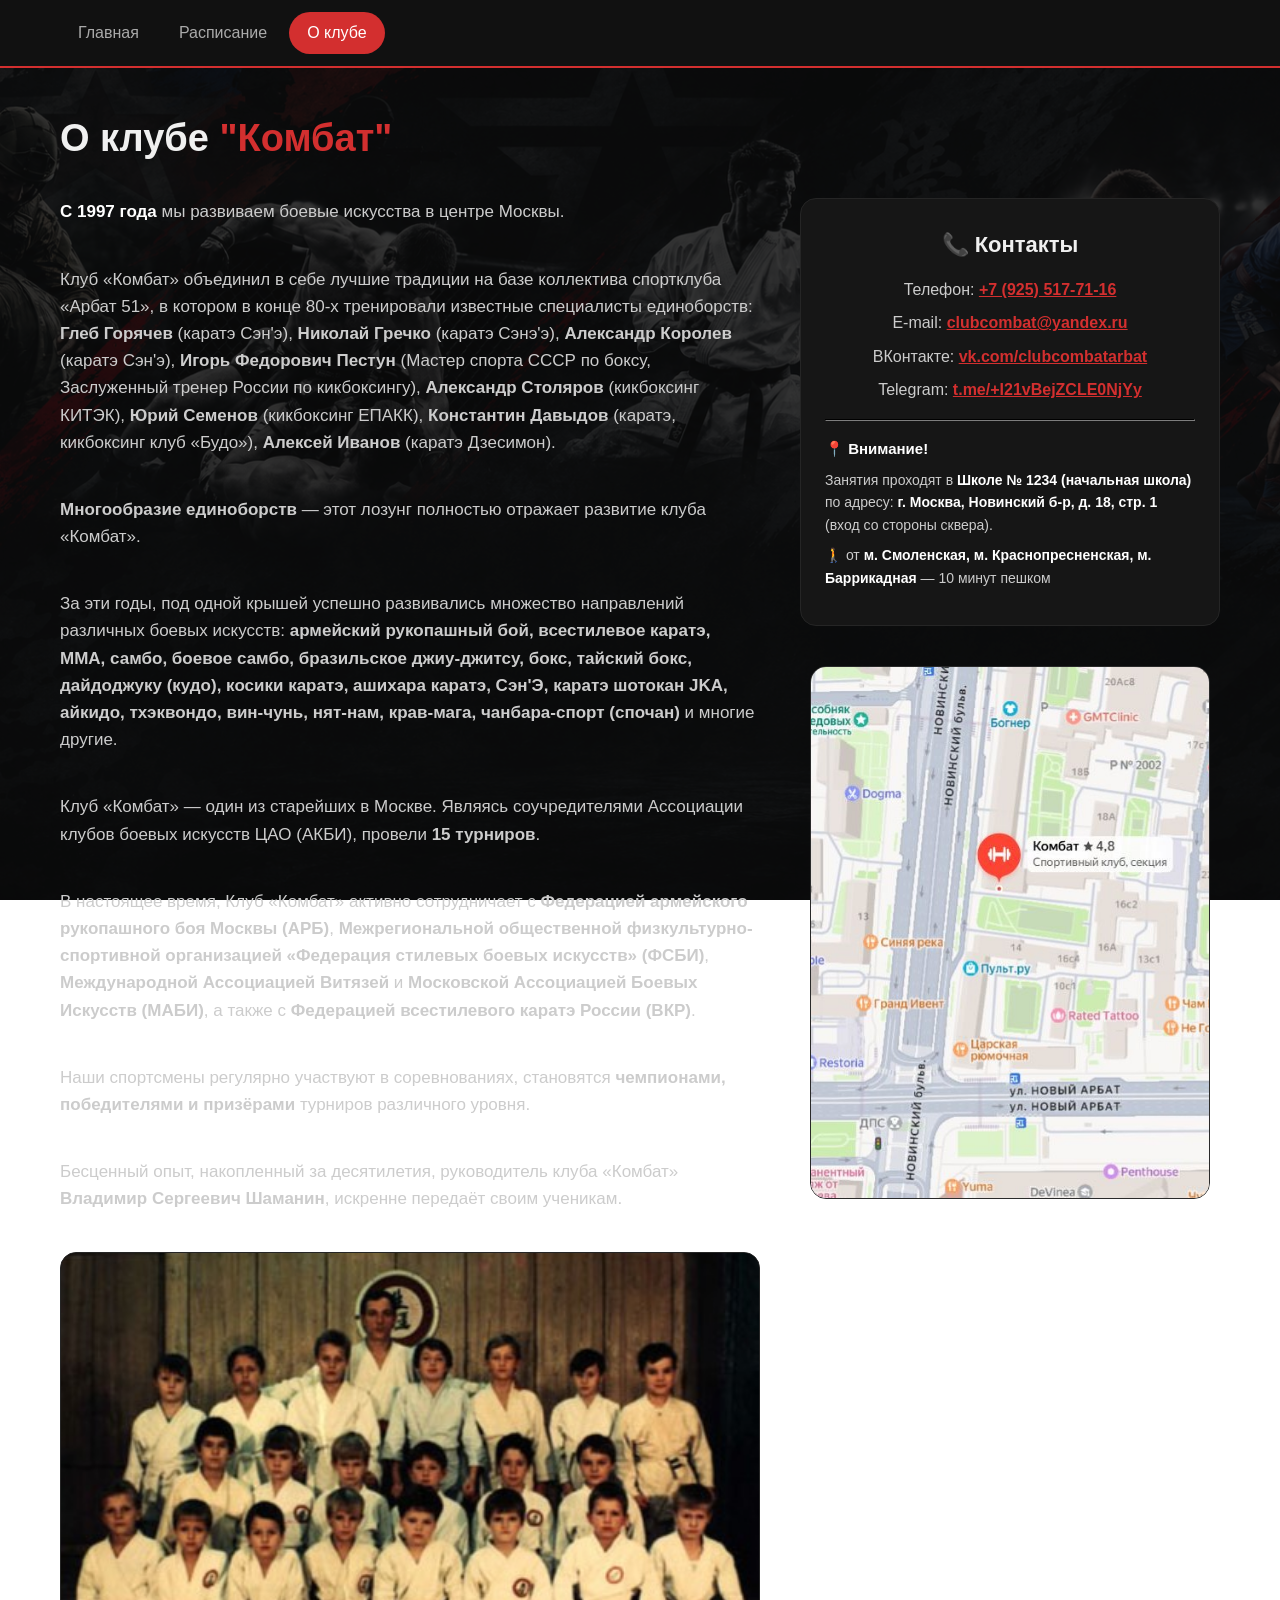
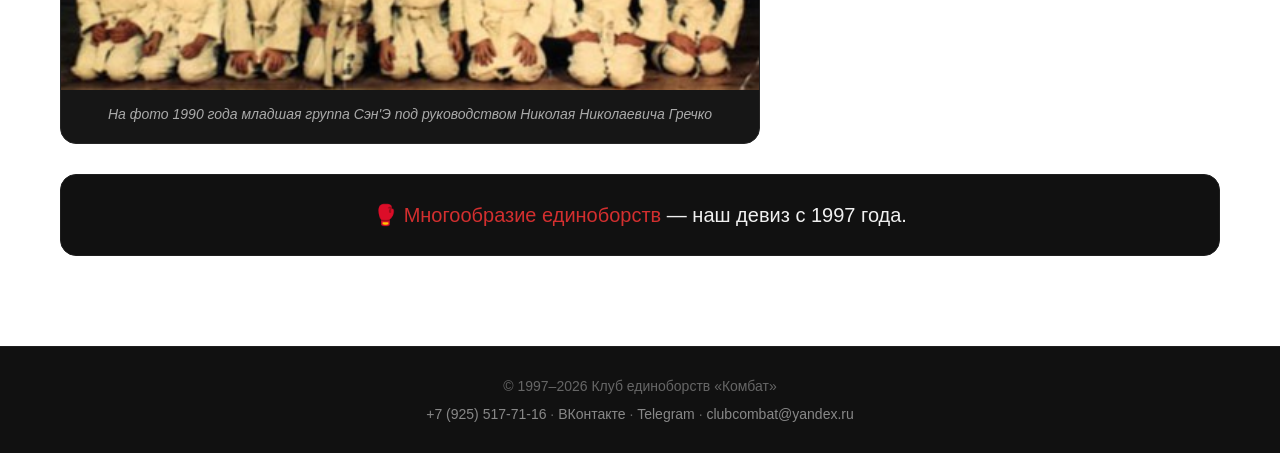
==== about.html @ ad3bdd37 "Update about.html" ====
<!DOCTYPE html>
<html lang="ru">
<head>
    <meta charset="UTF-8" />
    <meta name="viewport" content="width=device-width, initial-scale=1.0" />
    <title>История и традиции клуба единоборств «Комбат» — с 1997 года в центре Москвы</title>
    <meta name="description" content="Клуб единоборств Комбат основан в 1997 году. История, традиции, достижения, тренеры. Более 30 лет опыта в подготовке спортсменов по АРБ, ММА, каратэ. Руководитель — Шаманин Владимир Сергеевич." />
    <meta name="robots" content="index, follow" />
    <link rel="canonical" href="https://clubcombat.ru/about.html" />
    <link rel="icon" href="favicon.ico" type="image/x-icon" />
    <link rel="stylesheet" href="style.css" />
</head>
<body>

    <header>
        <div class="container header-inner">
            <nav class="nav">
                <a class="nav-link" href="index.html">Главная</a>
                <a class="nav-link" href="schedule.html">Расписание</a>
                <a class="nav-link active" href="about.html">О клубе</a>
            </nav>
        </div>
    </header>

    <main>

        <section class="page active" id="page-about">
            <div class="container">
                <h1 class="section-title">О клубе <span>"Комбат"</span></h1>

                <div class="about-grid">

                    <div class="about-left">
                        <p><strong style="color:#fff;">С 1997 года</strong> мы развиваем боевые искусства в центре Москвы.</p>
                        <p>Клуб «Комбат» объединил в себе лучшие традиции на базе коллектива спортклуба «Арбат 51», в котором в конце 80-х тренировали известные специалисты единоборств: <strong>Глеб Горячев</strong> (каратэ Сэн'э), <strong>Николай Гречко</strong> (каратэ Сэнэ'э), <strong>Александр Королев</strong> (каратэ Сэн'э), <strong>Игорь Федорович Пестун</strong> (Мастер спорта СССР по боксу, Заслуженный тренер России по кикбоксингу), <strong>Александр Столяров</strong> (кикбоксинг КИТЭК), <strong>Юрий Семенов</strong> (кикбоксинг ЕПАКК), <strong>Константин Давыдов</strong> (каратэ, кикбоксинг клуб «Будо»), <strong>Алексей Иванов</strong> (каратэ Дзесимон).</p>
                        <p><strong>Многообразие единоборств</strong> — этот лозунг полностью отражает развитие клуба «Комбат».</p>
                        <p>За эти годы, под одной крышей успешно развивались множество направлений различных боевых искусств: <strong>армейский рукопашный бой, всестилевое каратэ, ММА, самбо, боевое самбо, бразильское джиу-джитсу, бокс, тайский бокс, дайдоджуку (кудо), косики каратэ, ашихара каратэ, Сэн'Э, каратэ шотокан JKA, айкидо, тхэквондо, вин-чунь, нят-нам, крав-мага, чанбара-спорт (спочан)</strong> и многие другие.</p>
                        <p>Клуб «Комбат» — один из старейших в Москве. Являясь соучредителями Ассоциации клубов боевых искусств ЦАО (АКБИ), провели <strong>15 турниров</strong>.</p>
                        <p>В настоящее время, Клуб «Комбат» активно сотрудничает с <strong>Федерацией армейского рукопашного боя Москвы (АРБ)</strong>, <strong>Межрегиональной общественной физкультурно-спортивной организацией «Федерация стилевых боевых искусств» (ФСБИ)</strong>, <strong>Международной Ассоциацией Витязей</strong> и <strong>Московской Ассоциацией Боевых Искусств (МАБИ)</strong>, а также с <strong>Федерацией всестилевого каратэ России (ВКР)</strong>.</p>
                        <p>Наши спортсмены регулярно участвуют в соревнованиях, становятся <strong>чемпионами, победителями и призёрами</strong> турниров различного уровня.</p>
                        <p class="last-line">Бесценный опыт, накопленный за десятилетия, руководитель клуба «Комбат» <strong>Владимир Сергеевич Шаманин</strong>, искренне передаёт своим ученикам.</p>

                        <div class="about-photo-card">
                            <div class="card-image">
                                <img src="sannay.jpg" alt="Младшая группа Сэн'Э под руководством Николая Гречко, 1990 год" width="800" height="500" loading="lazy" />
                            </div>
                            <div class="card-content">
                                <div class="photo-caption">На фото 1990 года младшая группа Сэн'Э под руководством Николая Николаевича Гречко</div>
                            </div>
                        </div>
                    </div>

                    <div class="about-right">
                        <div class="contacts-box">
                            <h3 style="font-size:22px;">📞 Контакты</h3>
                            <p style="margin-top:14px;">Телефон: <strong><a href="tel:+79255177116">+7 (925) 517-71-16</a></strong></p>
                            <p>E-mail: <strong><a href="mailto:clubcombat@yandex.ru">clubcombat@yandex.ru</a></strong></p>
                            <p>ВКонтакте: <strong><a href="https://vk.com/clubcombatarbat" target="_blank" rel="noopener noreferrer">vk.com/clubcombatarbat</a></strong></p>
                            <p>Telegram: <strong><a href="https://t.me/+I21vBejZCLE0NjYy" target="_blank" rel="noopener noreferrer">t.me/+I21vBejZCLE0NjYy</a></strong></p>
                            <hr style="border-color:var(--border-light); margin:16px 0;" />
                            <div class="address-text">
                                <p><span class="label">📍 Внимание!</span></p>
                                <p>Занятия проходят в <strong>Школе № 1234 (начальная школа)</strong> по адресу: <strong>г. Москва, Новинский б-р, д. 18, стр. 1</strong> (вход со стороны сквера).</p>
                                <p>🚶 от <strong>м. Смоленская, м. Краснопресненская, м. Баррикадная</strong> — 10 минут пешком</p>
                            </div>
                        </div>
                        <a href="https://yandex.ru/maps/org/kombat/23954044215" target="_blank" rel="noopener" class="map-container">
                            <img src="map.jpg" alt="Карта расположения клуба Комбат на Новинском бульваре, Москва" width="300" height="400" loading="lazy" />
                        </a>
                    </div>

                </div>

                <div class="tagline">
                    <p>🥊 <span>Многообразие единоборств</span> — наш девиз с 1997 года.</p>
                </div>

            </div>
        </section>

    </main>

    <footer class="footer">
        <div class="container">
            <p>© 1997–2026 Клуб единоборств «Комбат»</p>
            <p style="margin-top:6px;">
                <a href="tel:+79255177116">+7 (925) 517-71-16</a> ·
                <a href="https://vk.com/clubcombatarbat" target="_blank" rel="noopener noreferrer">ВКонтакте</a> ·
                <a href="https://t.me/+I21vBejZCLE0NjYy" target="_blank" rel="noopener noreferrer">Telegram</a> ·
                <a href="mailto:clubcombat@yandex.ru">clubcombat@yandex.ru</a>
            </p>
        </div>
    </footer>

</body>
</html>
---- style.css ----
* {
    margin: 0;
    padding: 0;
    box-sizing: border-box;
}
:root {
    --bg-primary: #0b0b0b;
    --bg-secondary: #111;
    --bg-card: #161616;
    --bg-card-hover: #1e1e1e;
    --accent: #d32f2f;
    --accent-hover: #b71c1c;
    --text-primary: #f0f0f0;
    --text-secondary: #aaa;
    --text-muted: #666;
    --border: #252525;
    --border-light: #2a2a2a;
    --radius: 16px;
    --transition: 0.3s ease;
}
html {
    scroll-behavior: smooth;
}
body {
    font-family: -apple-system, BlinkMacSystemFont, 'Segoe UI', Roboto, Oxygen, Ubuntu, sans-serif;
    background-image: url('background.png');
    background-size: cover;
    background-position: center;
    background-attachment: fixed;
    background-repeat: no-repeat;
    color: var(--text-primary);
    line-height: 1.6;
    min-height: 100vh;
    font-size: 16px;
    position: relative;
}
body::before {
    content: '';
    position: fixed;
    top: 0;
    left: 0;
    width: 100%;
    height: 100%;
    background: rgba(11, 11, 11, 0.82);
    z-index: -1;
}
a {
    color: inherit;
    text-decoration: none;
}
img {
    max-width: 100%;
    height: auto;
    display: block;
}
.container {
    max-width: 1200px;
    margin: 0 auto;
    padding: 0 20px;
}

header {
    background: var(--bg-secondary);
    border-bottom: 2px solid var(--accent);
    padding: 12px 0;
    position: sticky;
    top: 0;
    z-index: 100;
}
.header-inner {
    display: flex;
    justify-content: flex-start;
    align-items: center;
    flex-wrap: wrap;
    gap: 12px;
}
.nav {
    display: flex;
    flex-wrap: wrap;
    gap: 4px;
    width: 100%;
}
.nav-link {
    display: inline-block;
    background: transparent;
    border: none;
    color: var(--text-secondary);
    font-size: 16px;
    font-weight: 500;
    padding: 8px 18px;
    cursor: pointer;
    border-radius: 30px;
    transition: var(--transition);
    font-family: inherit;
    text-decoration: none;
}
.nav-link:hover {
    color: #fff;
    background: var(--bg-card-hover);
}
.nav-link.active {
    color: #fff;
    background: var(--accent);
}

.page {
    display: block;
    padding: 40px 0 60px;
}
.section-title {
    font-size: 38px;
    font-weight: 700;
    margin-bottom: 30px;
}
.section-title span {
    color: var(--accent);
}

.btn {
    display: inline-block;
    background: var(--accent);
    color: #fff;
    padding: 14px 38px;
    border-radius: 40px;
    font-weight: 700;
    font-size: 17px;
    border: none;
    cursor: pointer;
    transition: var(--transition);
    font-family: inherit;
    text-align: center;
    text-decoration: none;
}
.btn:hover {
    background: var(--accent-hover);
    transform: scale(1.03);
}
.btn-outline {
    background: transparent;
    border: 2px solid var(--accent);
}
.btn-outline:hover {
    background: var(--accent);
}

.info-block {
    background: var(--bg-card);
    border-radius: var(--radius);
    padding: 28px 24px;
    border: 1px solid var(--border);
    margin: 24px 0;
}

.contacts-box {
    background: var(--bg-card);
    padding: 28px 24px;
    border-radius: var(--radius);
    border: 1px solid var(--border);
    text-align: center;
}
.contacts-box p {
    margin: 8px 0;
    color: #ccc;
}
.contacts-box strong {
    color: #fff;
}
.contacts-box a {
    color: var(--accent);
    text-decoration: underline;
    transition: var(--transition);
}
.contacts-box a:hover {
    color: #fff;
}

.address-text {
    text-align: left;
    color: #888;
    font-size: 14px;
    line-height: 1.6;
    margin-top: 6px;
}
.address-text strong {
    color: #fff;
}
.address-text .label {
    font-size: 15px;
    font-weight: 600;
    color: #fff;
}

.map-container {
    width: 100%;
    aspect-ratio: 3 / 4;
    max-width: 400px;
    border-radius: var(--radius);
    overflow: hidden;
    border: 1px solid var(--border-light);
    margin: 16px auto 8px;
    cursor: pointer;
    transition: var(--transition);
    display: block;
}
.map-container:hover {
    border-color: var(--accent);
    transform: scale(1.02);
}
.map-container img {
    width: 100%;
    height: 100%;
    object-fit: cover;
    display: block;
}

.footer {
    background: var(--bg-secondary);
    padding: 28px 0;
    margin-top: 30px;
    border-top: 1px solid #1e1e1e;
    text-align: center;
    color: var(--text-muted);
    font-size: 14px;
}
.footer a {
    color: #888;
    transition: var(--transition);
}
.footer a:hover {
    color: #fff;
}

/* ГЛАВНАЯ */
.hero-grid {
    display: flex;
    flex-wrap: wrap;
    align-items: center;
    gap: 40px;
    padding: 20px 0;
}
.hero-text {
    flex: 1 1 380px;
}
.hero-logo {
    max-width: 456px;
    margin-bottom: 16px;
}
.hero-logo img {
    width: 100%;
    height: auto;
    object-fit: contain;
}
.hero-text h1 {
    font-size: 48px;
    font-weight: 800;
    line-height: 1.2;
}
.hero-text h1 span {
    color: var(--accent);
}
.hero-text .subtitle {
    font-size: 19px;
    color: var(--text-secondary);
    margin: 18px 0 28px;
}
.hero-text .phone-large {
    font-size: 28px;
    font-weight: 900;
    margin-top: 0;
}
.hero-text .phone-large a {
    color: #fff;
    transition: var(--transition);
}
.hero-text .phone-large a:hover {
    color: var(--accent);
}
.hero-text .btn-group {
    margin-top: 20px;
}
.hero-text .btn-group .btn {
    margin-right: 12px;
}

.hero-map {
    flex: 1 1 300px;
    max-width: 420px;
    padding: 0;
    margin: 0;
}
.map-image {
    width: 100%;
    aspect-ratio: 3 / 4;
    border-radius: 20px;
    overflow: hidden;
    border: 2px solid var(--border-light);
    cursor: pointer;
    transition: var(--transition);
    background: var(--bg-card);
    display: block;
}
.map-image:hover {
    border-color: var(--accent);
    transform: scale(1.02);
}
.map-image img {
    width: 100%;
    height: 100%;
    object-fit: cover;
    display: block;
}
.address-block {
    margin-top: 16px;
    padding: 16px 18px;
    background: #1a1a1a;
    border-radius: 12px;
    border: 1px solid var(--border-light);
}
.address-block p {
    color: var(--text-secondary);
    font-size: 14px;
}
.address-block strong {
    color: #fff;
}
.address-block .label {
    font-weight: 600;
    color: #fff;
    font-size: 15px;
}

/* НАПРАВЛЕНИЯ */
.directions-grid {
    display: grid;
    grid-template-columns: repeat(4, 1fr);
    gap: 20px;
    margin: 30px 0;
}
.direction-card {
    background: var(--bg-card);
    border-radius: var(--radius);
    border: 1px solid var(--border);
    overflow: hidden;
    transition: var(--transition);
    cursor: pointer;
    text-decoration: none;
    color: inherit;
    display: block;
}
.direction-card:hover {
    border-color: var(--accent);
    transform: translateY(-4px);
}
.direction-card .card-image {
    height: 150px;
    overflow: hidden;
    background: #1e1e1e;
}
.direction-card .card-image img {
    width: 100%;
    height: 100%;
    object-fit: cover;
    transition: var(--transition);
}
.direction-card:hover .card-image img {
    transform: scale(1.05);
}
.direction-card .card-content {
    padding: 14px 16px 18px;
    text-align: center;
}
.direction-card .card-content .logo-img {
    width: 60px;
    height: 60px;
    object-fit: contain;
    margin: 0 auto 10px;
}
.direction-card .card-content h3 {
    font-size: 18px;
    margin-bottom: 6px;
}
.direction-card .card-content p {
    color: var(--text-secondary);
    font-size: 13px;
    line-height: 1.5;
}

/* ТРЕНЕР */
.trainer-card {
    background: var(--bg-card);
    border-radius: var(--radius);
    border: 1px solid var(--border);
    padding: 36px 28px;
    text-align: center;
    max-width: 900px;
    margin: 30px auto 0;
    transition: var(--transition);
}
.trainer-card:hover {
    border-color: var(--accent);
    transform: translateY(-4px);
}
.trainer-card .trainer-photo-square {
    width: 280px;
    height: 210px;
    margin: 0 auto 16px;
    overflow: hidden;
    border-radius: 8px;
}
.trainer-card .trainer-photo-square img {
    width: 100%;
    height: 100%;
    object-fit: contain;
    display: block;
}
.trainer-card h3 {
    font-size: 28px;
    margin-bottom: 4px;
}
.trainer-card .title {
    color: var(--accent);
    font-weight: 600;
    font-size: 17px;
    margin-bottom: 14px;
}
.trainer-card .desc {
    color: #ccc;
    font-size: 16px;
    line-height: 1.8;
    max-width: 700px;
    margin: 0 auto;
}
.trainer-card .desc strong {
    color: #fff;
}

/* РАСПИСАНИЕ */
.schedule-header {
    display: flex;
    flex-wrap: wrap;
    align-items: baseline;
    justify-content: space-between;
    gap: 10px 20px;
    margin-bottom: 30px;
}
.schedule-header .section-title {
    margin-bottom: 0;
}
.schedule-phone {
    font-size: 38px;
    font-weight: 900;
    color: #fff;
    letter-spacing: 1px;
    white-space: nowrap;
}
.schedule-phone a {
    color: #fff;
    transition: var(--transition);
}
.schedule-phone a:hover {
    color: var(--accent);
}
.schedule-table-wrap {
    overflow-x: auto;
    padding: 8px 0;
    background: transparent;
    border: none;
}
.schedule-table {
    width: 100%;
    border-collapse: collapse;
    color: #ddd;
    font-size: 18px;
    min-width: 500px;
}
.schedule-table th {
    text-align: left;
    padding: 14px 10px;
    border-bottom: 2px solid var(--border-light);
    color: #888;
    font-weight: 700;
    font-size: 18px;
}
.schedule-table td {
    padding: 14px 10px;
    border-bottom: 1px solid #1e1e1e;
    font-size: 17px;
}
.schedule-table tr:hover td {
    background: var(--bg-card);
}
.schedule-table .group-name {
    font-size: 19px;
    font-weight: 700;
    color: #fff;
}
.schedule-table .group-sub {
    color: #888;
    font-size: 15px;
    font-weight: 400;
}
.code-btn {
    display: inline-block;
    background: var(--accent);
    color: #fff;
    font-weight: 700;
    font-size: 17px;
    padding: 8px 20px;
    border-radius: 30px;
    transition: var(--transition);
    letter-spacing: 0.5px;
    border: none;
    cursor: pointer;
    text-decoration: none;
    box-shadow: 0 2px 8px rgba(211, 47, 47, 0.3);
}
.code-btn:hover {
    background: var(--accent-hover);
    transform: scale(1.05);
    box-shadow: 0 4px 14px rgba(211, 47, 47, 0.5);
}

.price-block {
    background: var(--bg-card);
    border-radius: var(--radius);
    padding: 20px 24px;
    border: 1px solid var(--border);
    margin-top: 24px;
}
.price-block h3 {
    font-size: 20px;
    margin-bottom: 10px;
    color: #fff;
}
.price-block .price-item {
    font-size: 16px;
    color: #ccc;
    padding: 3px 0;
}
.price-block .price-item strong {
    color: #fff;
    font-size: 17px;
}

.schedule-map-contacts {
    display: grid;
    grid-template-columns: 1fr 1fr;
    gap: 24px;
    margin-top: 24px;
}

/* О КЛУБЕ */
.about-grid {
    display: flex;
    flex-wrap: wrap;
    align-items: flex-start;
    gap: 40px;
    padding: 0;
    margin: 0;
}
.about-left {
    flex: 1.8 1 340px;
    min-width: 0;
    display: flex;
    flex-direction: column;
    gap: 24px;
}
.about-left p {
    color: #ccc;
    font-size: 17px;
    margin-bottom: 16px;
}
.about-left .last-line {
    color: #ccc;
    font-size: 17px;
}

.about-photo-card {
    background: var(--bg-card);
    border-radius: var(--radius);
    border: 1px solid var(--border);
    overflow: hidden;
    transition: var(--transition);
    max-width: 100%;
}
.about-photo-card:hover {
    border-color: var(--accent);
    transform: translateY(-4px);
}
.about-photo-card .card-image {
    width: 100%;
    aspect-ratio: 16 / 10;
    overflow: hidden;
    background: #1e1e1e;
}
.about-photo-card .card-image img {
    width: 100%;
    height: 100%;
    object-fit: cover;
    transition: var(--transition);
}
.about-photo-card:hover .card-image img {
    transform: scale(1.03);
}
.about-photo-card .card-content {
    padding: 14px 16px 18px;
    text-align: center;
}
.about-photo-card .card-content .photo-caption {
    color: var(--text-secondary);
    font-size: 14px;
    line-height: 1.5;
    font-style: italic;
}

.about-right {
    flex: 1 1 300px;
    max-width: 420px;
    min-width: 0;
    display: flex;
    flex-direction: column;
    gap: 24px;
}

.tagline {
    background: var(--bg-secondary);
    border-radius: var(--radius);
    padding: 24px;
    text-align: center;
    border: 1px solid #1e1e1e;
    margin-top: 30px;
}
.tagline p {
    font-size: 20px;
}
.tagline span {
    color: var(--accent);
}

/* АДАПТИВ */
@media (max-width: 992px) {
    .directions-grid {
        grid-template-columns: repeat(2, 1fr);
    }
}
@media (max-width: 768px) {
    .hero-text h1 {
        font-size: 32px;
    }
    .hero-text .subtitle {
        font-size: 16px;
    }
    .hero-text .phone-large {
        font-size: 22px;
    }
    .section-title {
        font-size: 28px;
    }
    .hero-map {
        max-width: 340px;
        margin: 0 auto;
    }
    .btn-outline {
        margin-left: 0;
    }
    .schedule-header {
        flex-direction: column;
        align-items: center;
        text-align: center;
    }
    .schedule-phone {
        font-size: 26px;
        white-space: normal;
    }
    .schedule-table {
        font-size: 15px;
        min-width: 400px;
    }
    .schedule-table th {
        font-size: 15px;
        padding: 10px 6px;
    }
    .schedule-table td {
        font-size: 14px;
        padding: 10px 6px;
    }
    .schedule-table .group-name {
        font-size: 16px;
    }
    .code-btn {
        font-size: 14px;
        padding: 6px 14px;
    }
    .schedule-map-contacts {
        grid-template-columns: 1fr;
    }
    .about-grid {
        flex-direction: column;
        gap: 20px;
    }
    .about-left {
        flex: 1 1 100%;
        max-width: 100%;
    }
    .about-right {
        max-width: 100%;
        width: 100%;
    }
    .about-photo-card .card-image {
        aspect-ratio: 4 / 3;
    }
}
@media (max-width: 480px) {
    .nav-link {
        font-size: 13px;
        padding: 6px 12px;
    }
    .hero-text h1 {
        font-size: 26px;
    }
    .hero-text .subtitle {
        font-size: 14px;
    }
    .hero-text .phone-large {
        font-size: 18px;
    }
    .section-title {
        font-size: 24px;
    }
    .directions-grid {
        grid-template-columns: 1fr;
    }
    .direction-card .card-image {
        height: 160px;
    }
    .btn {
        padding: 12px 28px;
        font-size: 15px;
    }
    .btn-group {
        display: flex;
        flex-wrap: wrap;
        gap: 10px;
    }
    .btn-group .btn {
        margin-right: 0;
        flex: 1 1 100%;
    }
    .schedule-phone {
        font-size: 22px;
    }
    .schedule-table {
        font-size: 13px;
        min-width: 320px;
    }
    .schedule-table th {
        font-size: 13px;
        padding: 8px 4px;
    }
    .schedule-table td {
        font-size: 12px;
        padding: 8px 4px;
    }
    .schedule-table .group-name {
        font-size: 14px;
    }
    .code-btn {
        font-size: 12px;
        padding: 4px 10px;
    }
    .price-block .price-item {
        font-size: 14px;
    }
    .price-block .price-item strong {
        font-size: 15px;
    }
    .about-left p {
        font-size: 15px;
    }
    .about-photo-card .card-image {
        aspect-ratio: 3 / 2;
    }
}
@media (max-width: 360px) {
    .nav-link {
        font-size: 11px;
        padding: 4px 8px;
    }
    .hero-text h1 {
        font-size: 22px;
    }
}
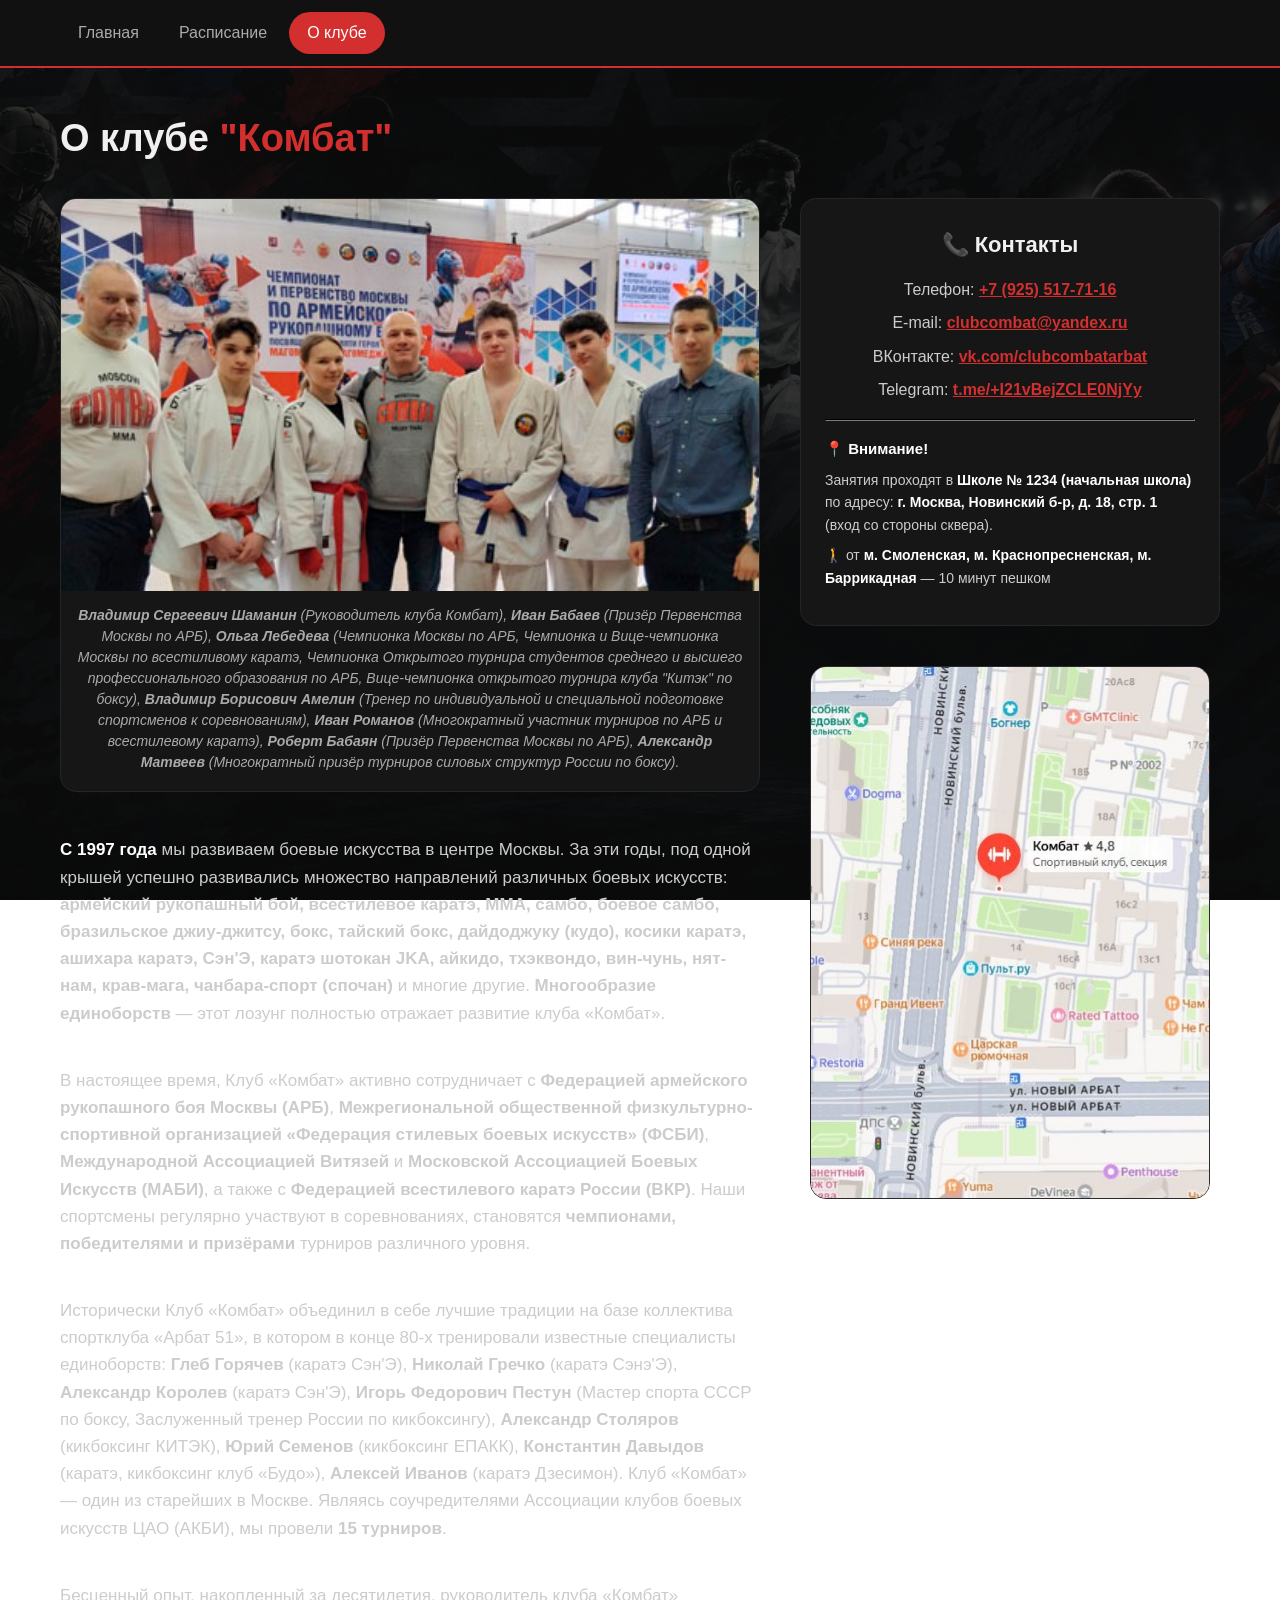
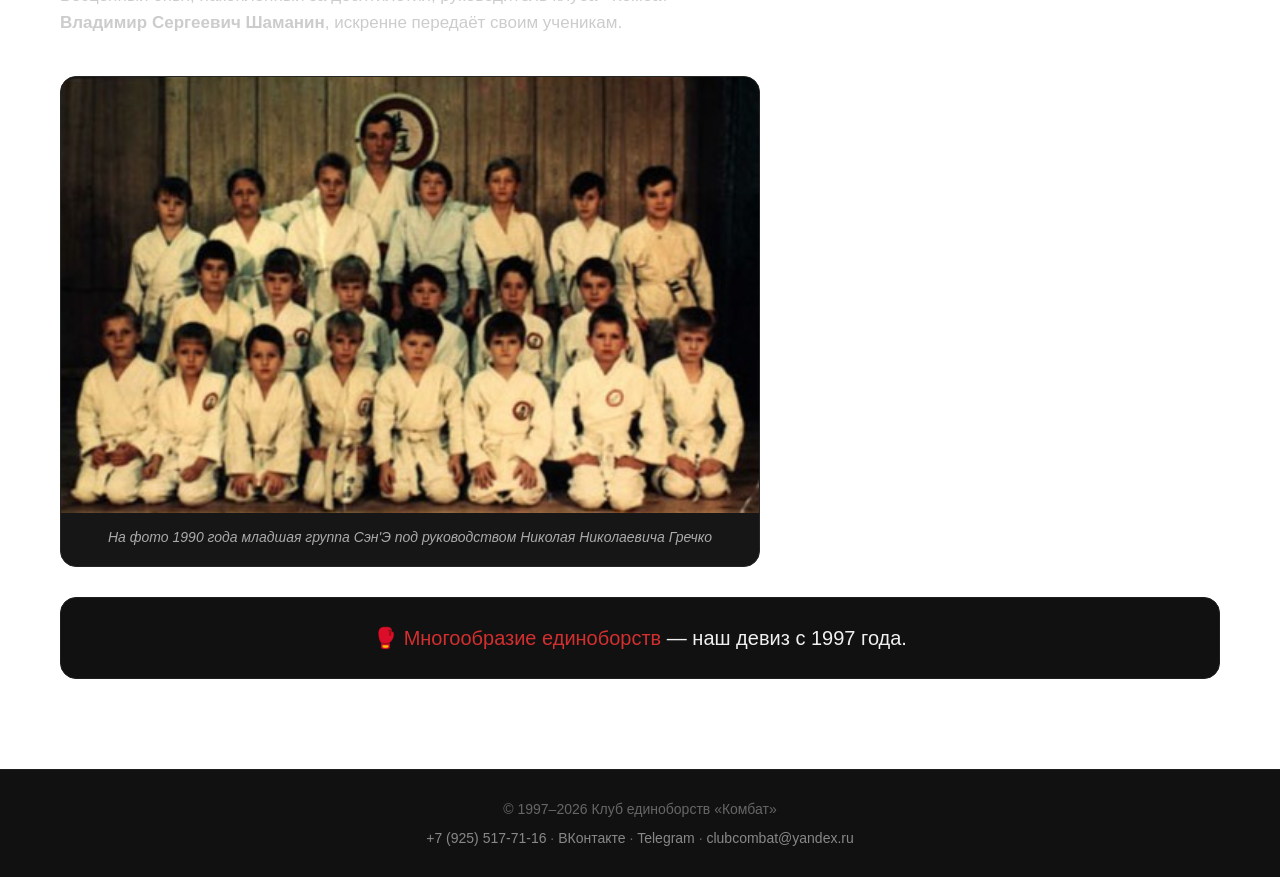
==== commit 4c009487: "Add files via upload" ====
--- a/about.html
+++ b/about.html
@@ -4,6 +4,8 @@
     <meta charset="UTF-8" />
     <meta name="viewport" content="width=device-width, initial-scale=1.0" />
     <title>История и традиции клуба единоборств «Комбат» — с 1997 года в центре Москвы</title>
+	<link rel="icon" href="favicon.ico" type="image/x-icon" />
+    <link rel="shortcut icon" href="favicon.ico" type="image/x-icon" />
     <meta name="description" content="Клуб единоборств Комбат основан в 1997 году. История, традиции, достижения, тренеры. Более 30 лет опыта в подготовке спортсменов по АРБ, ММА, каратэ. Руководитель — Шаманин Владимир Сергеевич." />
     <meta name="robots" content="index, follow" />
     <link rel="canonical" href="https://clubcombat.ru/about.html" />
@@ -31,15 +33,35 @@
                 <div class="about-grid">
 
                     <div class="about-left">
-                        <p><strong style="color:#fff;">С 1997 года</strong> мы развиваем боевые искусства в центре Москвы.</p>
-                        <p>Клуб «Комбат» объединил в себе лучшие традиции на базе коллектива спортклуба «Арбат 51», в котором в конце 80-х тренировали известные специалисты единоборств: <strong>Глеб Горячев</strong> (каратэ Сэн'э), <strong>Николай Гречко</strong> (каратэ Сэнэ'э), <strong>Александр Королев</strong> (каратэ Сэн'э), <strong>Игорь Федорович Пестун</strong> (Мастер спорта СССР по боксу, Заслуженный тренер России по кикбоксингу), <strong>Александр Столяров</strong> (кикбоксинг КИТЭК), <strong>Юрий Семенов</strong> (кикбоксинг ЕПАКК), <strong>Константин Давыдов</strong> (каратэ, кикбоксинг клуб «Будо»), <strong>Алексей Иванов</strong> (каратэ Дзесимон).</p>
-                        <p><strong>Многообразие единоборств</strong> — этот лозунг полностью отражает развитие клуба «Комбат».</p>
-                        <p>За эти годы, под одной крышей успешно развивались множество направлений различных боевых искусств: <strong>армейский рукопашный бой, всестилевое каратэ, ММА, самбо, боевое самбо, бразильское джиу-джитсу, бокс, тайский бокс, дайдоджуку (кудо), косики каратэ, ашихара каратэ, Сэн'Э, каратэ шотокан JKA, айкидо, тхэквондо, вин-чунь, нят-нам, крав-мага, чанбара-спорт (спочан)</strong> и многие другие.</p>
-                        <p>Клуб «Комбат» — один из старейших в Москве. Являясь соучредителями Ассоциации клубов боевых искусств ЦАО (АКБИ), провели <strong>15 турниров</strong>.</p>
-                        <p>В настоящее время, Клуб «Комбат» активно сотрудничает с <strong>Федерацией армейского рукопашного боя Москвы (АРБ)</strong>, <strong>Межрегиональной общественной физкультурно-спортивной организацией «Федерация стилевых боевых искусств» (ФСБИ)</strong>, <strong>Международной Ассоциацией Витязей</strong> и <strong>Московской Ассоциацией Боевых Искусств (МАБИ)</strong>, а также с <strong>Федерацией всестилевого каратэ России (ВКР)</strong>.</p>
-                        <p>Наши спортсмены регулярно участвуют в соревнованиях, становятся <strong>чемпионами, победителями и призёрами</strong> турниров различного уровня.</p>
-                        <p class="last-line">Бесценный опыт, накопленный за десятилетия, руководитель клуба «Комбат» <strong>Владимир Сергеевич Шаманин</strong>, искренне передаёт своим ученикам.</p>
 
+                        <!-- Фотография -->
+                        <div class="about-photo-card" style="max-width: 100%; margin: 0 0 20px 0;">
+                            <div class="card-image" style="height: auto; aspect-ratio: auto; display: flex; align-items: center; justify-content: center; background: #1a1a1a;">
+                                <img src="champ_arb.jpg" alt="Чемпионат и первенство Москвы по армейскому рукопашному бою" style="width: 100%; height: auto; object-fit: contain; display: block;" />
+                            </div>
+                            <div class="card-content">
+                                <div class="photo-caption">
+                                    <strong>Владимир Сергеевич Шаманин</strong> (Руководитель клуба Комбат), 
+                                    <strong>Иван Бабаев</strong> (Призёр Первенства Москвы по АРБ), 
+                                    <strong>Ольга Лебедева</strong> (Чемпионка Москвы по АРБ, Чемпионка и Вице-чемпионка Москвы по всестиливому каратэ, Чемпионка Открытого турнира студентов среднего и высшего профессионального образования по АРБ, Вице-чемпионка открытого турнира клуба "Китэк" по боксу), 
+                                    <strong>Владимир Борисович Амелин</strong> (Тренер по индивидуальной и специальной подготовке спортсменов к соревнованиям), 
+                                    <strong>Иван Романов</strong> (Многократный участник турниров по АРБ и всестилевому каратэ), 
+                                    <strong>Роберт Бабаян</strong> (Призёр Первенства Москвы по АРБ), 
+                                    <strong>Александр Матвеев</strong> (Многократный призёр турниров силовых структур России по боксу).
+                                </div>
+                            </div>
+                        </div>
+
+                        <!-- Текст в точной последовательности -->
+                        <p><strong style="color:#fff;">С 1997 года</strong> мы развиваем боевые искусства в центре Москвы. За эти годы, под одной крышей успешно развивались множество направлений различных боевых искусств: <strong>армейский рукопашный бой, всестилевое каратэ, ММА, самбо, боевое самбо, бразильское джиу-джитсу, бокс, тайский бокс, дайдоджуку (кудо), косики каратэ, ашихара каратэ, Сэн'Э, каратэ шотокан JKA, айкидо, тхэквондо, вин-чунь, нят-нам, крав-мага, чанбара-спорт (спочан)</strong> и многие другие. <strong>Многообразие единоборств</strong> — этот лозунг полностью отражает развитие клуба «Комбат».</p>
+
+                        <p>В настоящее время, Клуб «Комбат» активно сотрудничает с <strong>Федерацией армейского рукопашного боя Москвы (АРБ)</strong>, <strong>Межрегиональной общественной физкультурно-спортивной организацией «Федерация стилевых боевых искусств» (ФСБИ)</strong>, <strong>Международной Ассоциацией Витязей</strong> и <strong>Московской Ассоциацией Боевых Искусств (МАБИ)</strong>, а также с <strong>Федерацией всестилевого каратэ России (ВКР)</strong>. Наши спортсмены регулярно участвуют в соревнованиях, становятся <strong>чемпионами, победителями и призёрами</strong> турниров различного уровня.</p>
+
+                        <p>Исторически Клуб «Комбат» объединил в себе лучшие традиции на базе коллектива спортклуба «Арбат 51», в котором в конце 80-х тренировали известные специалисты единоборств: <strong>Глеб Горячев</strong> (каратэ Сэн'Э), <strong>Николай Гречко</strong> (каратэ Сэнэ'Э), <strong>Александр Королев</strong> (каратэ Сэн'Э), <strong>Игорь Федорович Пестун</strong> (Мастер спорта СССР по боксу, Заслуженный тренер России по кикбоксингу), <strong>Александр Столяров</strong> (кикбоксинг КИТЭК), <strong>Юрий Семенов</strong> (кикбоксинг ЕПАКК), <strong>Константин Давыдов</strong> (каратэ, кикбоксинг клуб «Будо»), <strong>Алексей Иванов</strong> (каратэ Дзесимон). Клуб «Комбат» — один из старейших в Москве. Являясь соучредителями Ассоциации клубов боевых искусств ЦАО (АКБИ), мы провели <strong>15 турниров</strong>.</p>
+
+                        <p>Бесценный опыт, накопленный за десятилетия, руководитель клуба «Комбат» <strong>Владимир Сергеевич Шаманин</strong>, искренне передаёт своим ученикам.</p>
+
+                        <!-- Вторая фотография -->
                         <div class="about-photo-card">
                             <div class="card-image">
                                 <img src="sannay.jpg" alt="Младшая группа Сэн'Э под руководством Николая Гречко, 1990 год" width="800" height="500" loading="lazy" />
@@ -48,6 +70,7 @@
                                 <div class="photo-caption">На фото 1990 года младшая группа Сэн'Э под руководством Николая Николаевича Гречко</div>
                             </div>
                         </div>
+
                     </div>
 
                     <div class="about-right">
@@ -93,4 +116,4 @@
     </footer>
 
 </body>
-</html>
+</html>
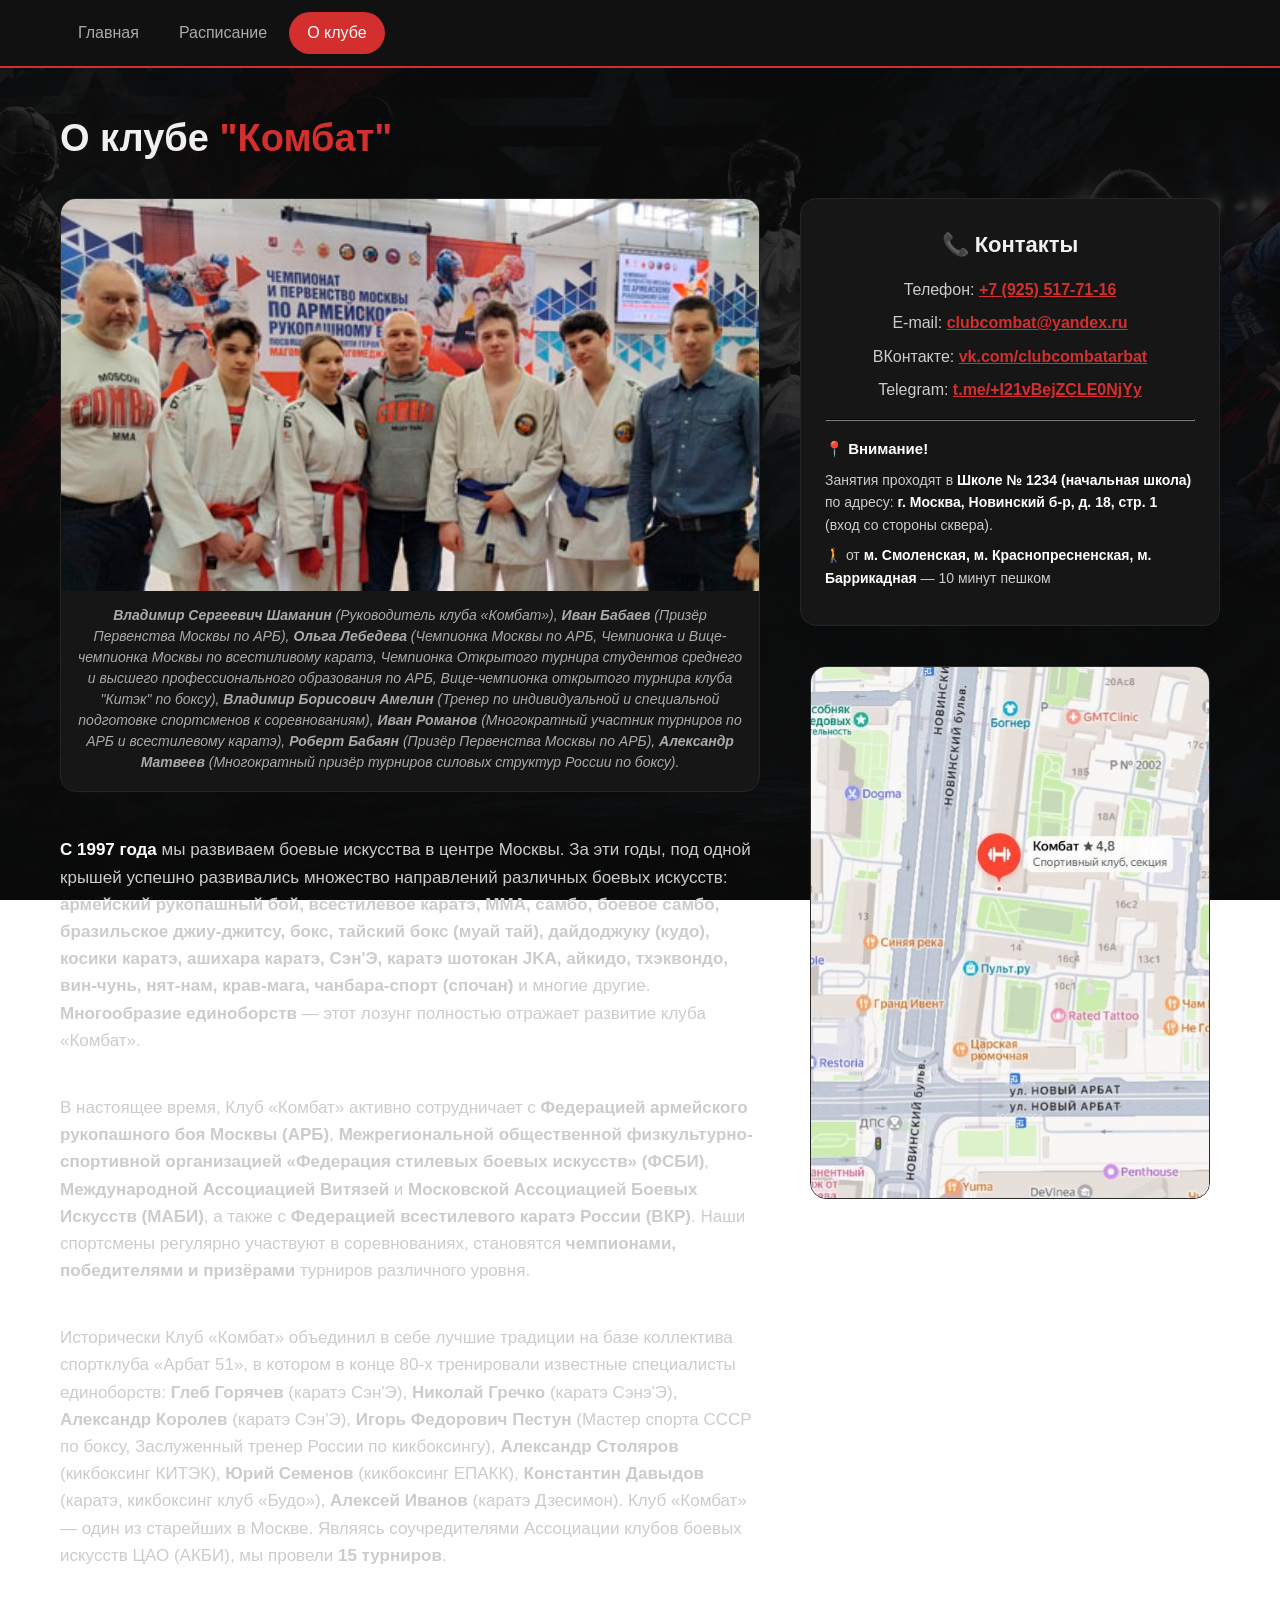
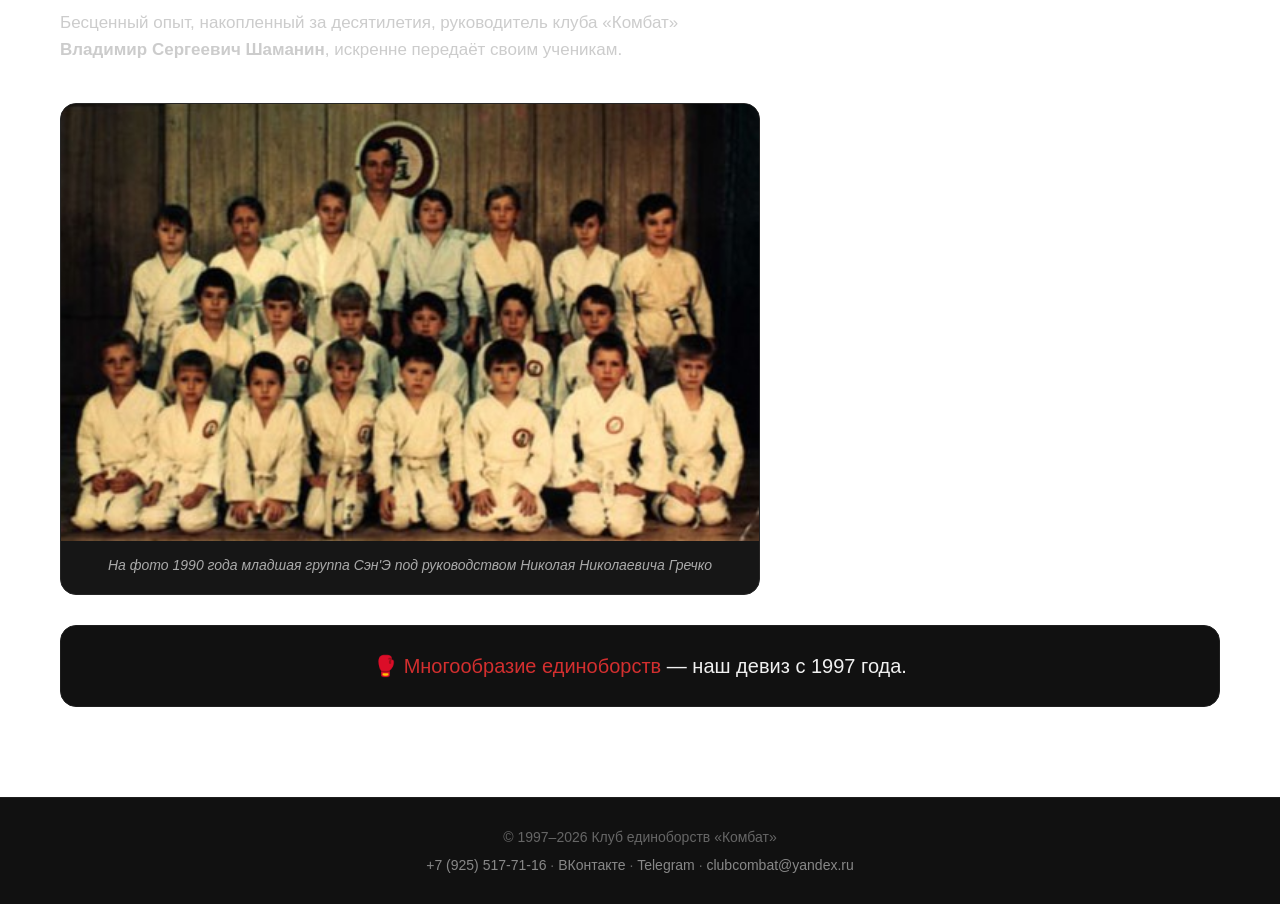
==== commit ee05c110: "Add files via upload" ====
--- a/about.html
+++ b/about.html
@@ -41,7 +41,7 @@
                             </div>
                             <div class="card-content">
                                 <div class="photo-caption">
-                                    <strong>Владимир Сергеевич Шаманин</strong> (Руководитель клуба Комбат), 
+                                    <strong>Владимир Сергеевич Шаманин</strong> (Руководитель клуба «Комбат»), 
                                     <strong>Иван Бабаев</strong> (Призёр Первенства Москвы по АРБ), 
                                     <strong>Ольга Лебедева</strong> (Чемпионка Москвы по АРБ, Чемпионка и Вице-чемпионка Москвы по всестиливому каратэ, Чемпионка Открытого турнира студентов среднего и высшего профессионального образования по АРБ, Вице-чемпионка открытого турнира клуба "Китэк" по боксу), 
                                     <strong>Владимир Борисович Амелин</strong> (Тренер по индивидуальной и специальной подготовке спортсменов к соревнованиям), 
@@ -53,7 +53,7 @@
                         </div>
 
                         <!-- Текст в точной последовательности -->
-                        <p><strong style="color:#fff;">С 1997 года</strong> мы развиваем боевые искусства в центре Москвы. За эти годы, под одной крышей успешно развивались множество направлений различных боевых искусств: <strong>армейский рукопашный бой, всестилевое каратэ, ММА, самбо, боевое самбо, бразильское джиу-джитсу, бокс, тайский бокс, дайдоджуку (кудо), косики каратэ, ашихара каратэ, Сэн'Э, каратэ шотокан JKA, айкидо, тхэквондо, вин-чунь, нят-нам, крав-мага, чанбара-спорт (спочан)</strong> и многие другие. <strong>Многообразие единоборств</strong> — этот лозунг полностью отражает развитие клуба «Комбат».</p>
+                        <p><strong style="color:#fff;">С 1997 года</strong> мы развиваем боевые искусства в центре Москвы. За эти годы, под одной крышей успешно развивались множество направлений различных боевых искусств: <strong>армейский рукопашный бой, всестилевое каратэ, ММА, самбо, боевое самбо, бразильское джиу-джитсу, бокс, тайский бокс (муай тай), дайдоджуку (кудо), косики каратэ, ашихара каратэ, Сэн'Э, каратэ шотокан JKA, айкидо, тхэквондо, вин-чунь, нят-нам, крав-мага, чанбара-спорт (спочан)</strong> и многие другие. <strong>Многообразие единоборств</strong> — этот лозунг полностью отражает развитие клуба «Комбат».</p>
 
                         <p>В настоящее время, Клуб «Комбат» активно сотрудничает с <strong>Федерацией армейского рукопашного боя Москвы (АРБ)</strong>, <strong>Межрегиональной общественной физкультурно-спортивной организацией «Федерация стилевых боевых искусств» (ФСБИ)</strong>, <strong>Международной Ассоциацией Витязей</strong> и <strong>Московской Ассоциацией Боевых Искусств (МАБИ)</strong>, а также с <strong>Федерацией всестилевого каратэ России (ВКР)</strong>. Наши спортсмены регулярно участвуют в соревнованиях, становятся <strong>чемпионами, победителями и призёрами</strong> турниров различного уровня.</p>
 
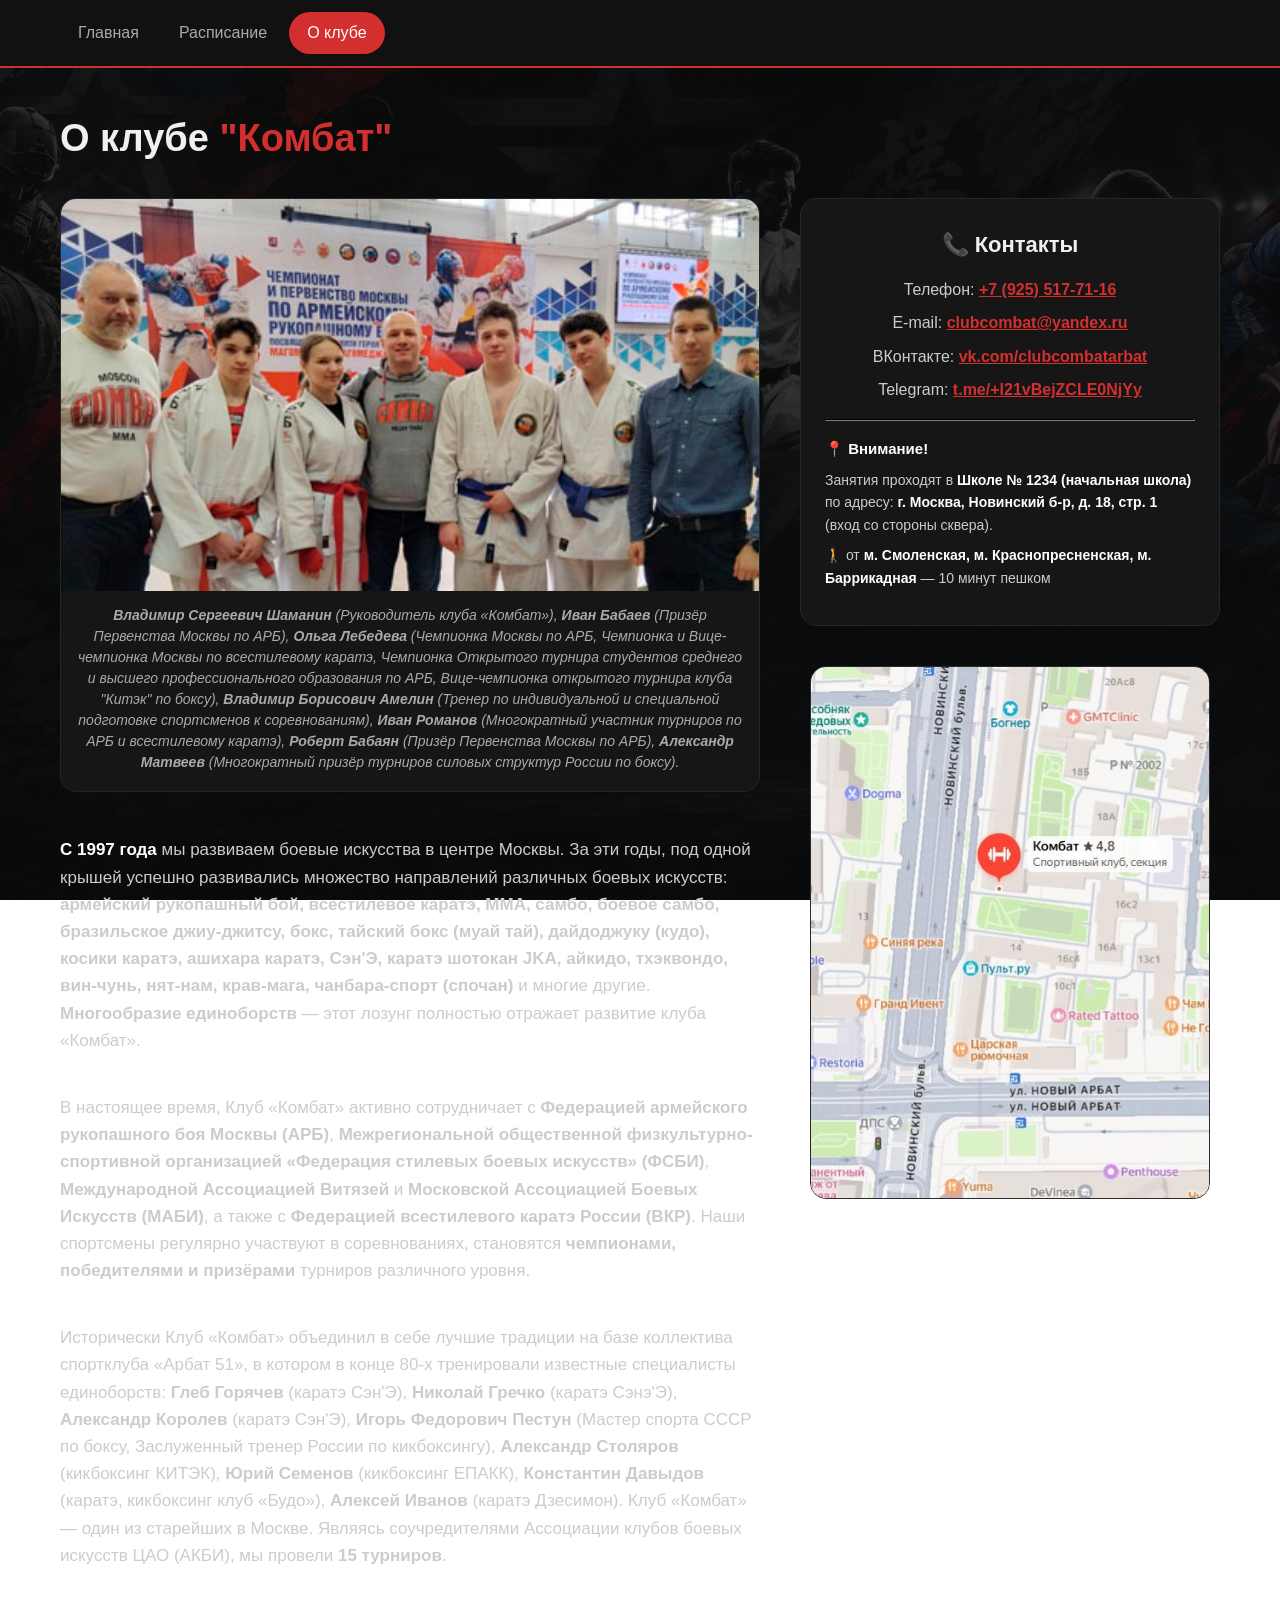
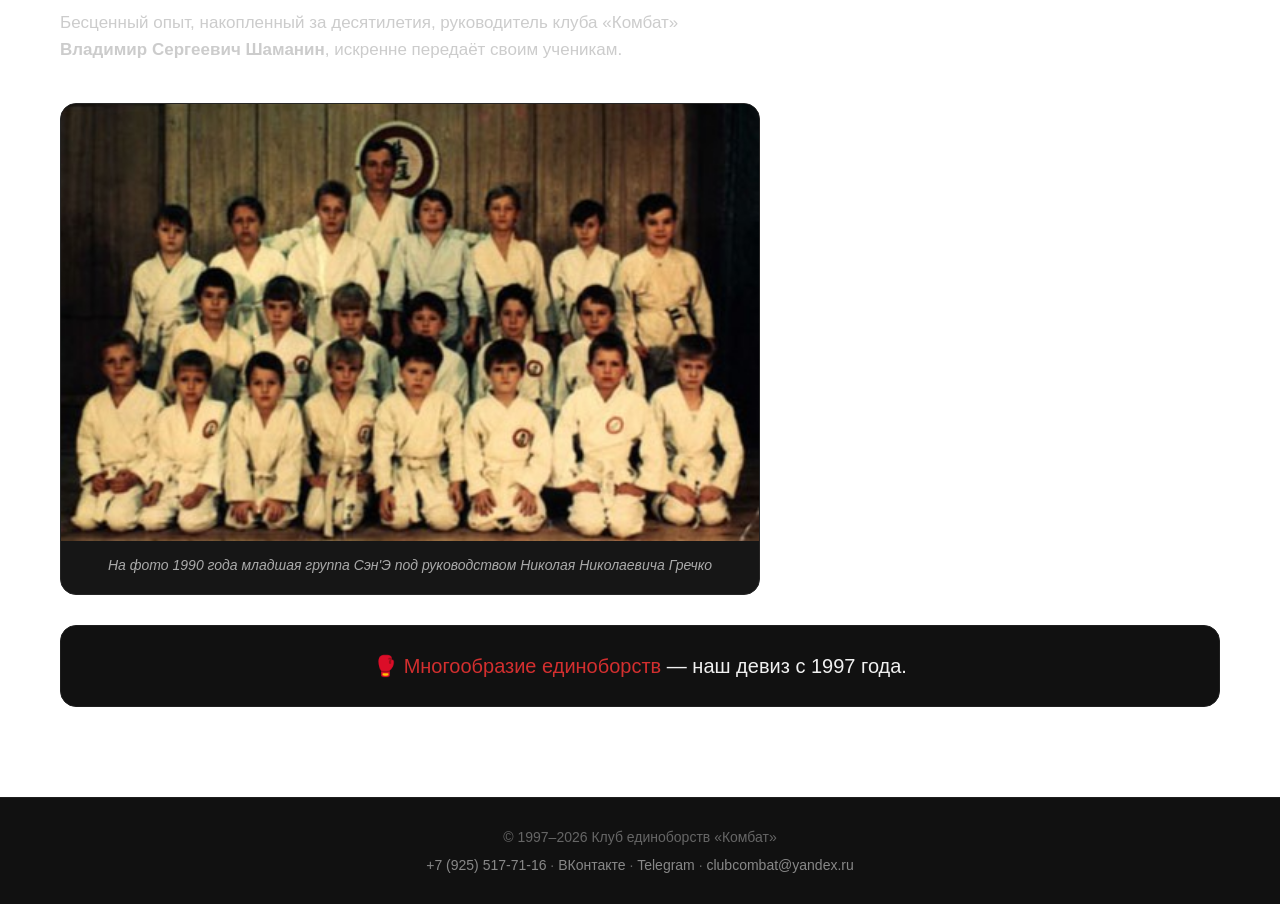
==== commit e424eac5: "Add files via upload" ====
--- a/about.html
+++ b/about.html
@@ -43,7 +43,7 @@
                                 <div class="photo-caption">
                                     <strong>Владимир Сергеевич Шаманин</strong> (Руководитель клуба «Комбат»), 
                                     <strong>Иван Бабаев</strong> (Призёр Первенства Москвы по АРБ), 
-                                    <strong>Ольга Лебедева</strong> (Чемпионка Москвы по АРБ, Чемпионка и Вице-чемпионка Москвы по всестиливому каратэ, Чемпионка Открытого турнира студентов среднего и высшего профессионального образования по АРБ, Вице-чемпионка открытого турнира клуба "Китэк" по боксу), 
+                                    <strong>Ольга Лебедева</strong> (Чемпионка Москвы по АРБ, Чемпионка и Вице-чемпионка Москвы по всестилевому каратэ, Чемпионка Открытого турнира студентов среднего и высшего профессионального образования по АРБ, Вице-чемпионка открытого турнира клуба "Китэк" по боксу), 
                                     <strong>Владимир Борисович Амелин</strong> (Тренер по индивидуальной и специальной подготовке спортсменов к соревнованиям), 
                                     <strong>Иван Романов</strong> (Многократный участник турниров по АРБ и всестилевому каратэ), 
                                     <strong>Роберт Бабаян</strong> (Призёр Первенства Москвы по АРБ), 
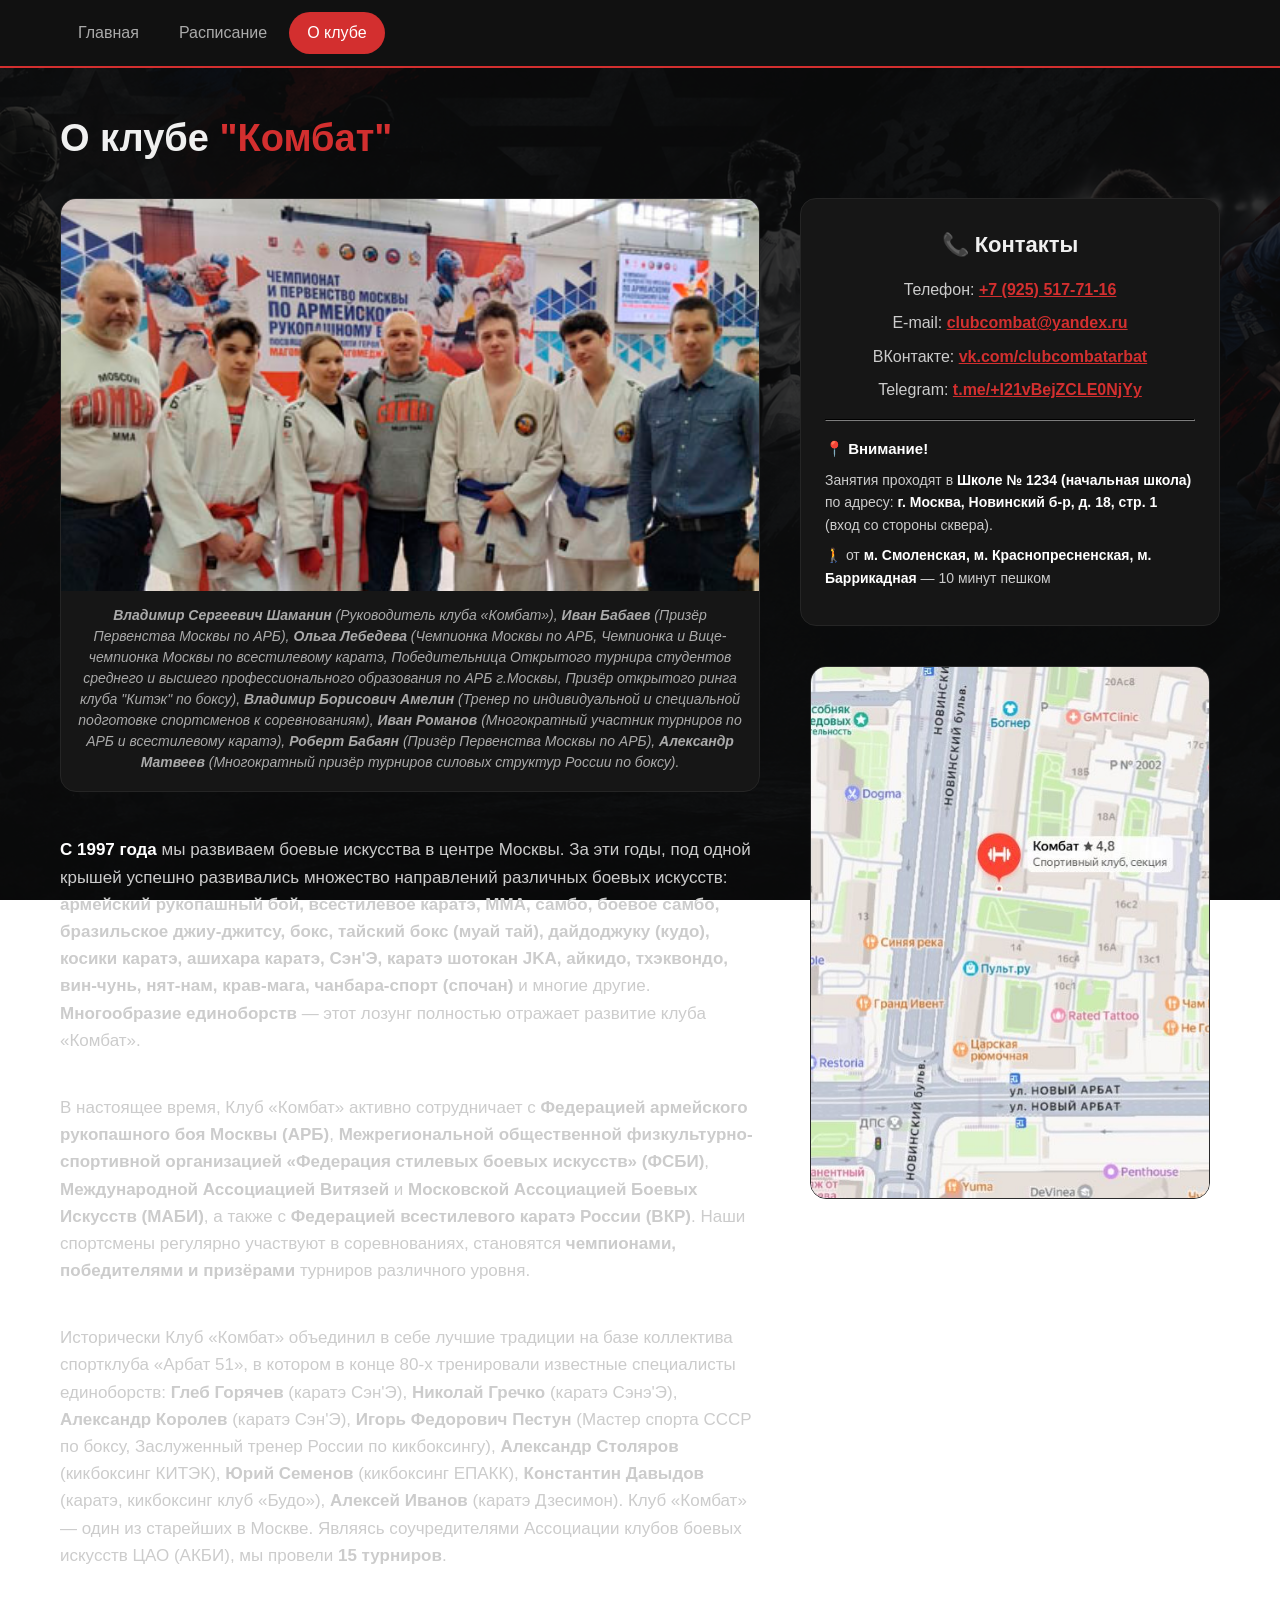
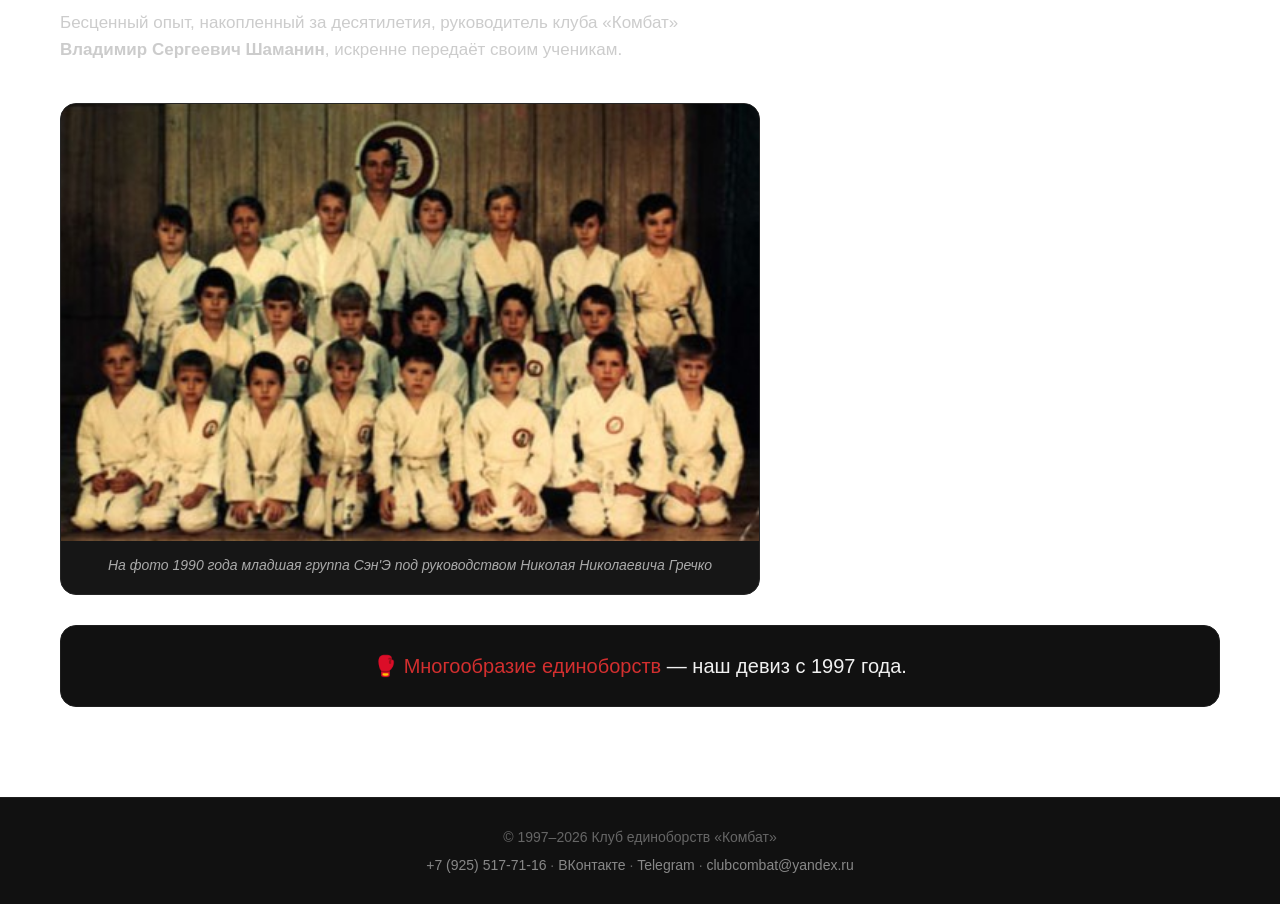
==== commit f45f88e7: "Add files via upload" ====
--- a/about.html
+++ b/about.html
@@ -43,7 +43,7 @@
                                 <div class="photo-caption">
                                     <strong>Владимир Сергеевич Шаманин</strong> (Руководитель клуба «Комбат»), 
                                     <strong>Иван Бабаев</strong> (Призёр Первенства Москвы по АРБ), 
-                                    <strong>Ольга Лебедева</strong> (Чемпионка Москвы по АРБ, Чемпионка и Вице-чемпионка Москвы по всестилевому каратэ, Чемпионка Открытого турнира студентов среднего и высшего профессионального образования по АРБ, Вице-чемпионка открытого турнира клуба "Китэк" по боксу), 
+                                    <strong>Ольга Лебедева</strong> (Чемпионка Москвы по АРБ, Чемпионка и Вице-чемпионка Москвы по всестилевому каратэ, Победительница Открытого турнира студентов среднего и высшего профессионального образования по АРБ г.Москвы, Призёр открытого ринга клуба "Китэк" по боксу), 
                                     <strong>Владимир Борисович Амелин</strong> (Тренер по индивидуальной и специальной подготовке спортсменов к соревнованиям), 
                                     <strong>Иван Романов</strong> (Многократный участник турниров по АРБ и всестилевому каратэ), 
                                     <strong>Роберт Бабаян</strong> (Призёр Первенства Москвы по АРБ), 
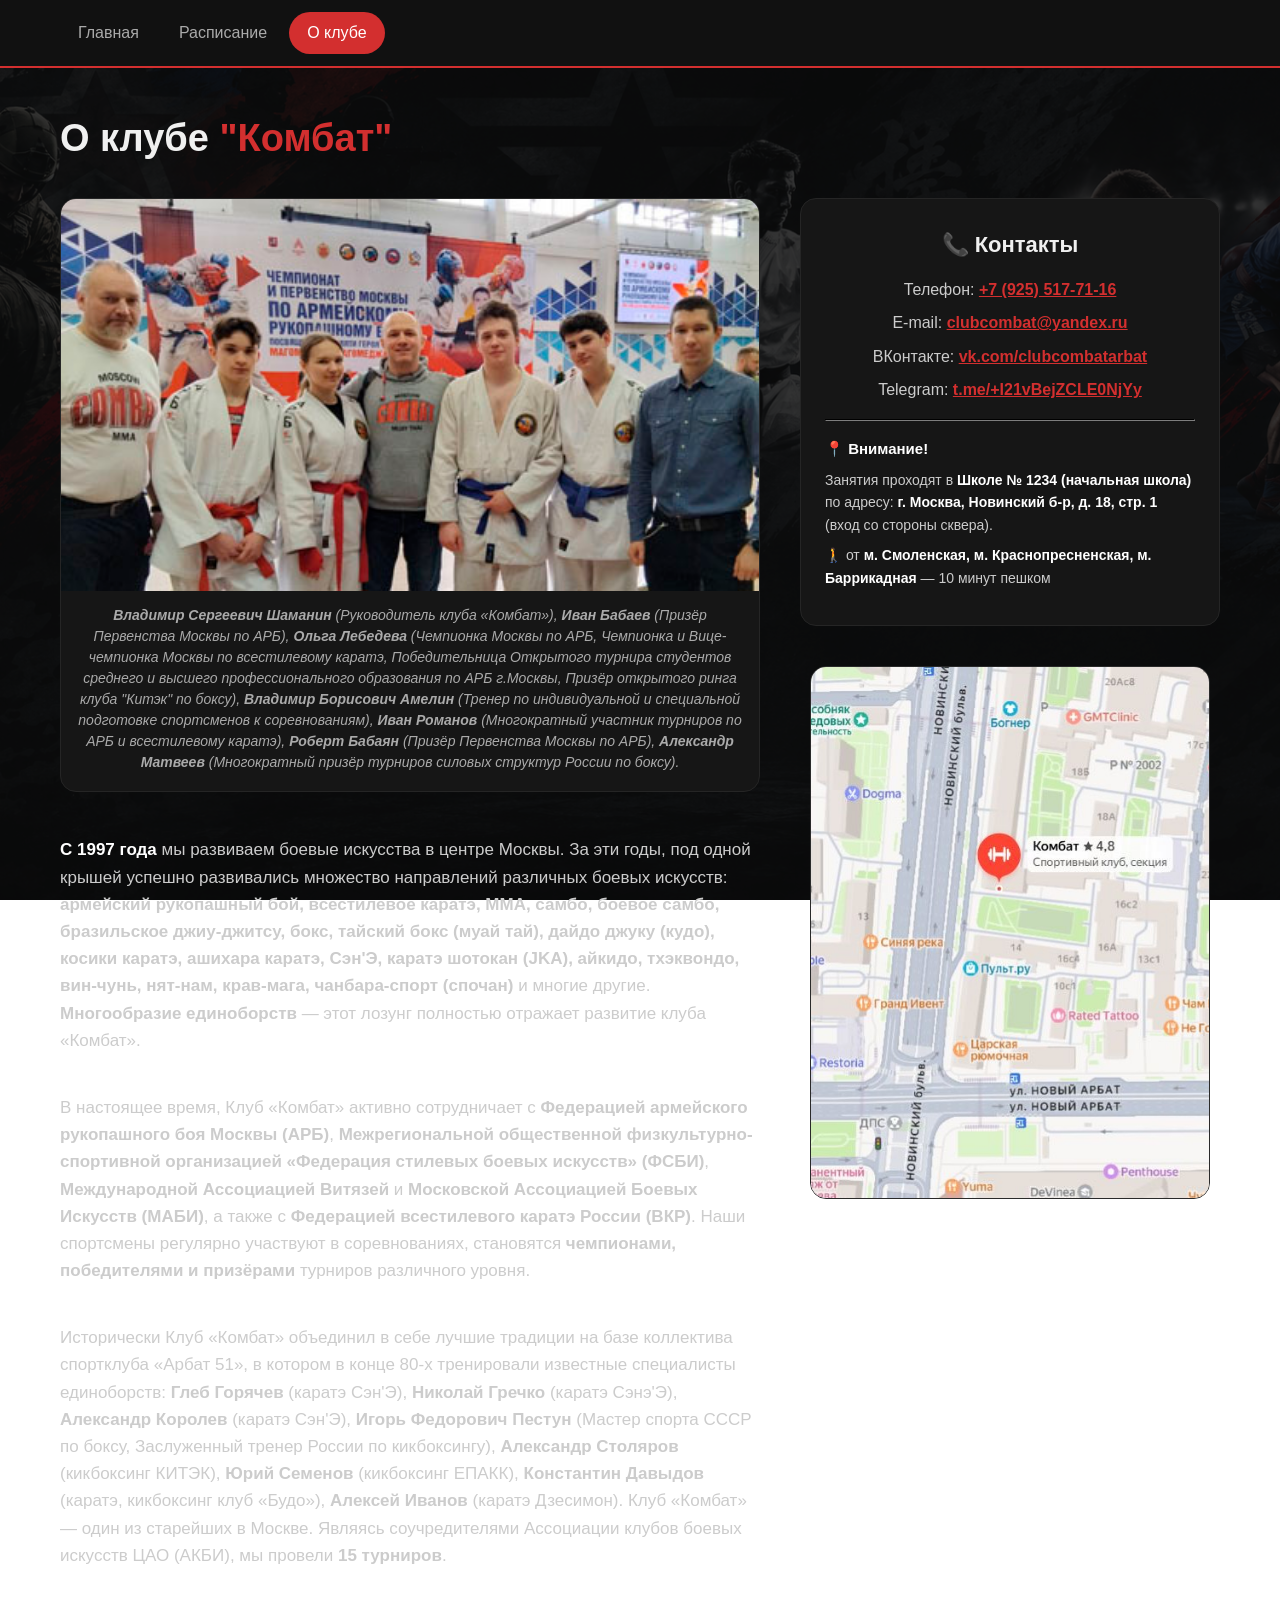
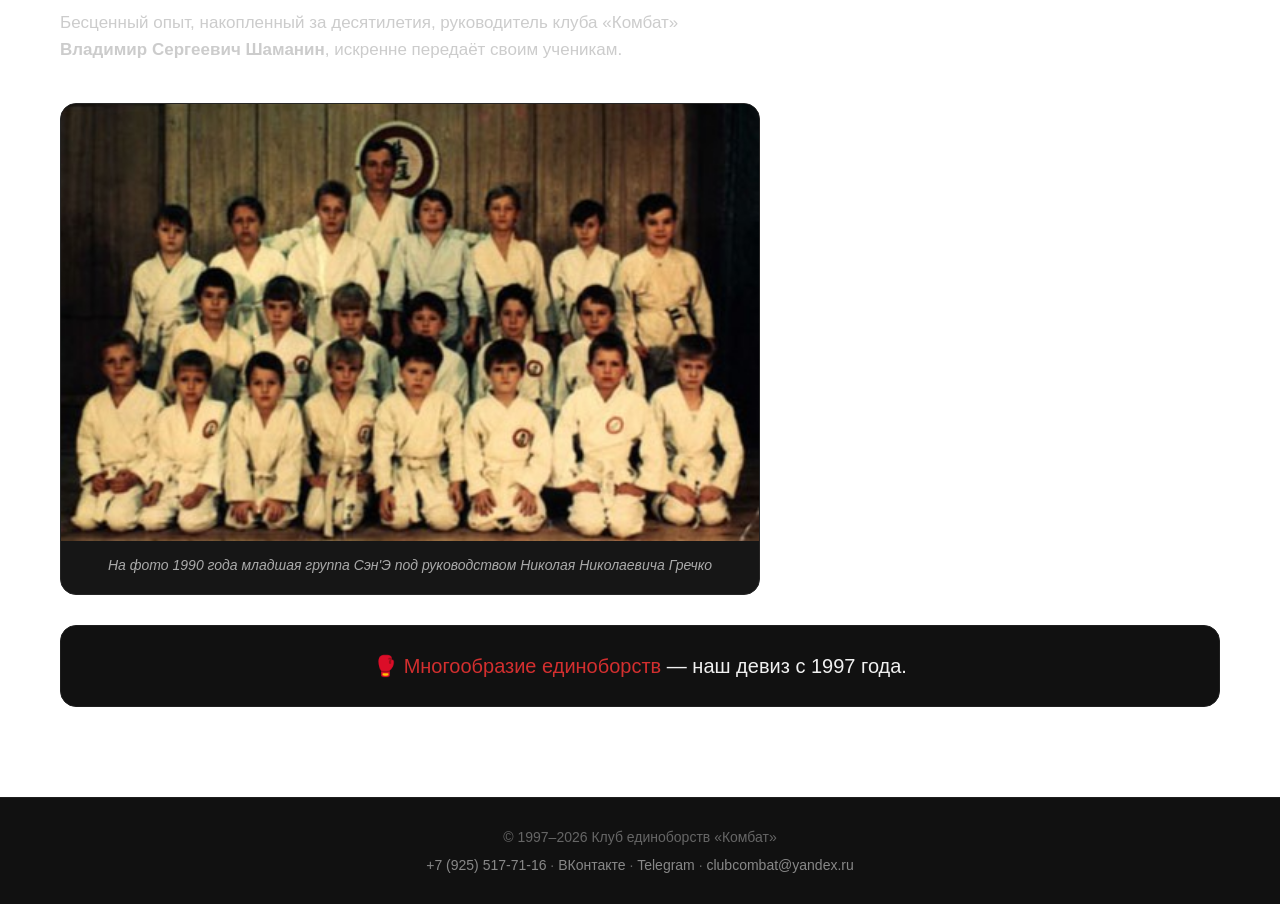
==== commit 33f40d25: "Add files via upload" ====
--- a/about.html
+++ b/about.html
@@ -53,7 +53,7 @@
                         </div>
 
                         <!-- Текст в точной последовательности -->
-                        <p><strong style="color:#fff;">С 1997 года</strong> мы развиваем боевые искусства в центре Москвы. За эти годы, под одной крышей успешно развивались множество направлений различных боевых искусств: <strong>армейский рукопашный бой, всестилевое каратэ, ММА, самбо, боевое самбо, бразильское джиу-джитсу, бокс, тайский бокс (муай тай), дайдоджуку (кудо), косики каратэ, ашихара каратэ, Сэн'Э, каратэ шотокан JKA, айкидо, тхэквондо, вин-чунь, нят-нам, крав-мага, чанбара-спорт (спочан)</strong> и многие другие. <strong>Многообразие единоборств</strong> — этот лозунг полностью отражает развитие клуба «Комбат».</p>
+                        <p><strong style="color:#fff;">С 1997 года</strong> мы развиваем боевые искусства в центре Москвы. За эти годы, под одной крышей успешно развивались множество направлений различных боевых искусств: <strong>армейский рукопашный бой, всестилевое каратэ, ММА, самбо, боевое самбо, бразильское джиу-джитсу, бокс, тайский бокс (муай тай), дайдо джуку (кудо), косики каратэ, ашихара каратэ, Сэн'Э, каратэ шотокан (JKA), айкидо, тхэквондо, вин-чунь, нят-нам, крав-мага, чанбара-спорт (спочан)</strong> и многие другие. <strong>Многообразие единоборств</strong> — этот лозунг полностью отражает развитие клуба «Комбат».</p>
 
                         <p>В настоящее время, Клуб «Комбат» активно сотрудничает с <strong>Федерацией армейского рукопашного боя Москвы (АРБ)</strong>, <strong>Межрегиональной общественной физкультурно-спортивной организацией «Федерация стилевых боевых искусств» (ФСБИ)</strong>, <strong>Международной Ассоциацией Витязей</strong> и <strong>Московской Ассоциацией Боевых Искусств (МАБИ)</strong>, а также с <strong>Федерацией всестилевого каратэ России (ВКР)</strong>. Наши спортсмены регулярно участвуют в соревнованиях, становятся <strong>чемпионами, победителями и призёрами</strong> турниров различного уровня.</p>
 
